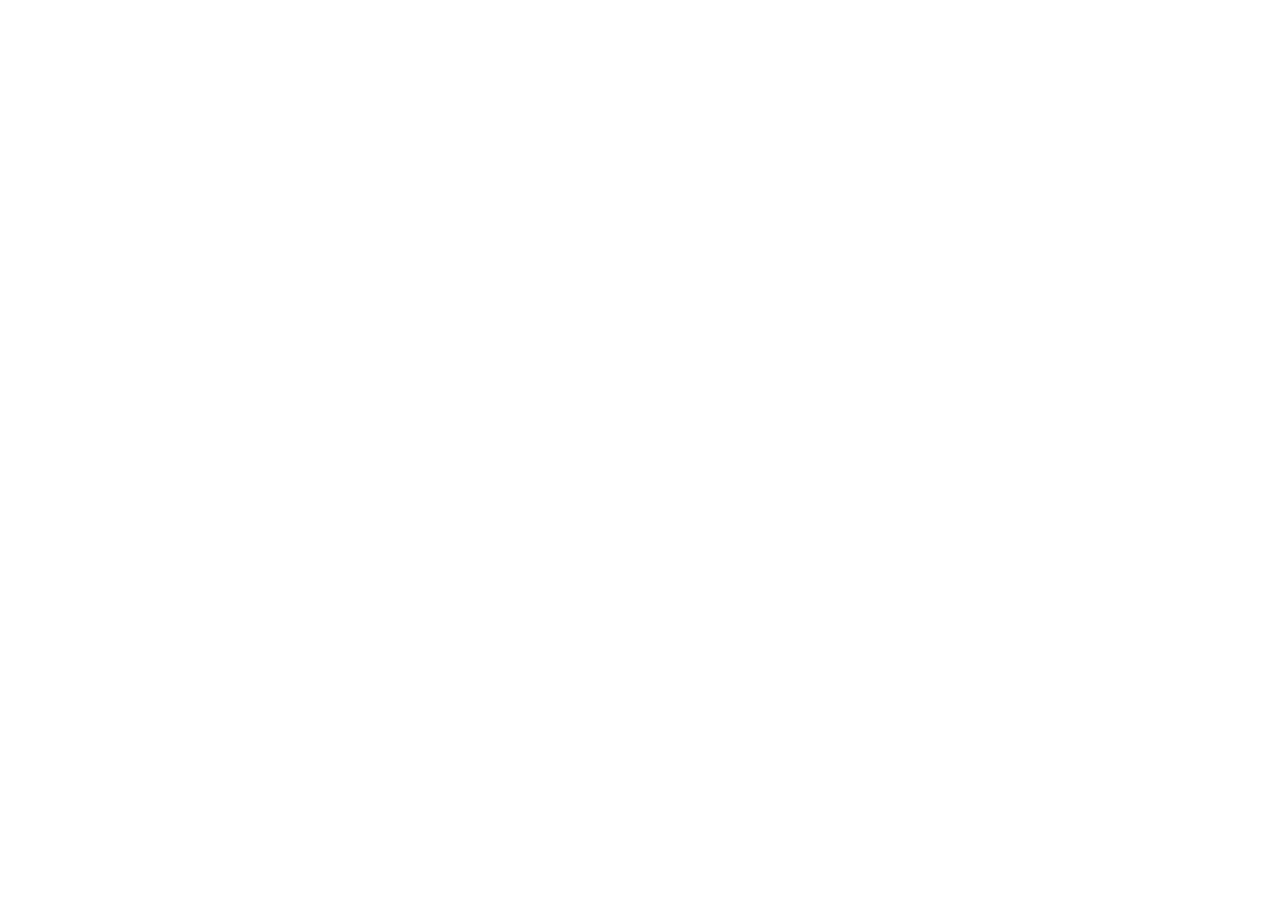
==== index.html @ e0c7183b "Add files via upload" ====
<!DOCTYPE html>
<html lang="en">
    <head>
        <meta charset="UTF-8">
        <meta name="viewport" content="width=device-width, initial-scale=1.0">
        <title>Document</title>
    </head>
    <body>

        <script src="object.js"></script>
        <script>

        
// const car={
//     name: "kia",
//     color:"black",
//     lenth:"4356mm",
//     fuelTankCapacity:"50ltr",
//     engineOilCapcity:"4.8ltr",
//     door:"4",
//     tyer:"4",
//     weight:"1222kg",

//     togglelid: function (status) {
//         this.lid = status;

//     }
     
// }

// console.log("before togglelid function  lid is;",close.lid)
// console.log(car.togglelid("open"))

const car={
    type:"fiat",model:"500",
    color:"white",

    modelUpdare:{
        i_model: 600,
        i_color: black,
        i_type: kiy,
        
    },
    upDateModel: function(upDateModel) {
        this.car = upDateModel;
        
    },
    
    speed:function (){
        120 
        
    }
    

}

 console.log(car)
 console.log(sapeed)
</script>
    </body>
</html>
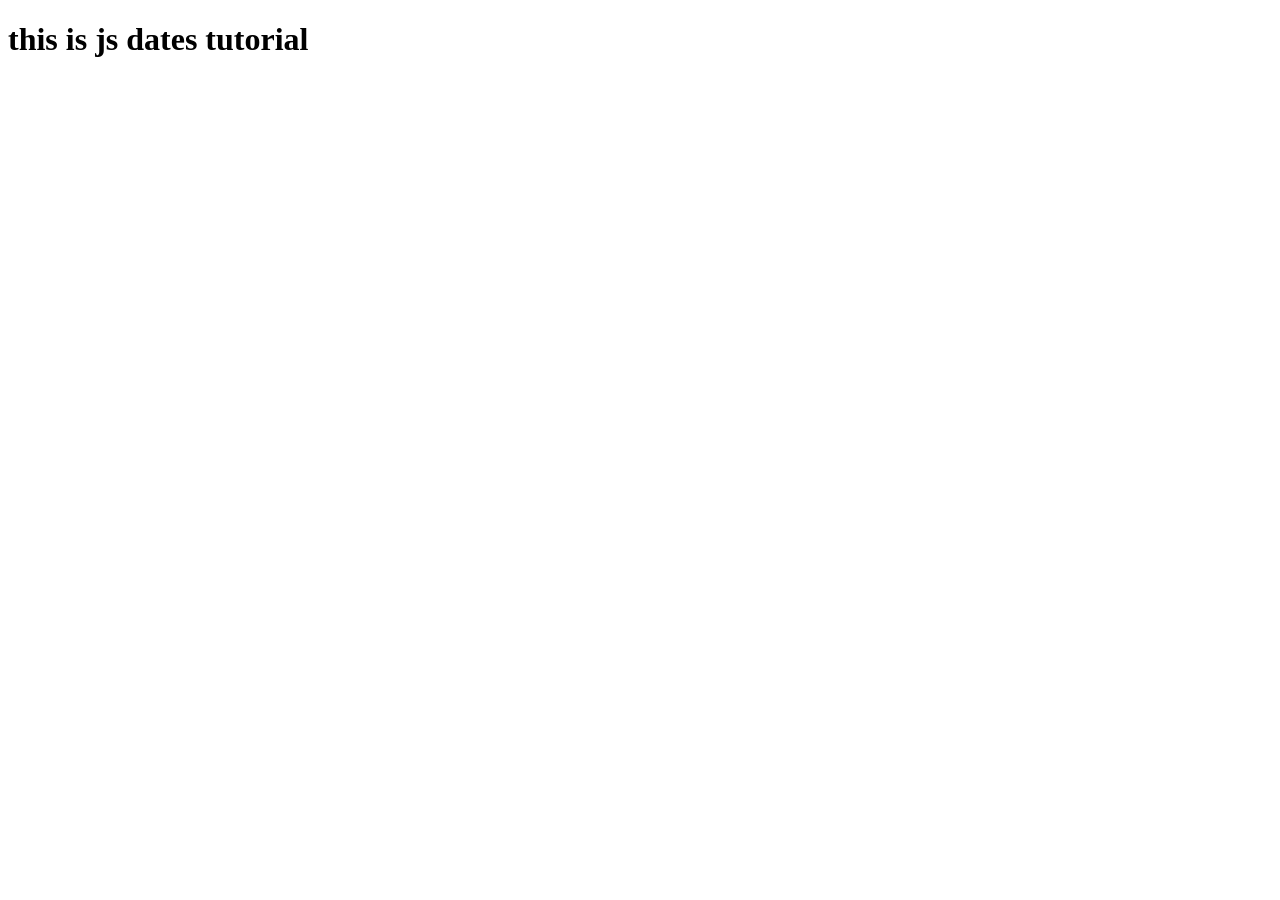
==== commit 2a7a8db0: "Add files via upload" ====
--- a/index.html
+++ b/index.html
@@ -3,59 +3,12 @@
     <head>
         <meta charset="UTF-8">
         <meta name="viewport" content="width=device-width, initial-scale=1.0">
-        <title>Document</title>
+        <title>js date </title>
+        <script src="date.js" defer></script>
     </head>
     <body>
+        <h1>this is js dates tutorial
+        </h1>
 
-        <script src="object.js"></script>
-        <script>
-
-        
-// const car={
-//     name: "kia",
-//     color:"black",
-//     lenth:"4356mm",
-//     fuelTankCapacity:"50ltr",
-//     engineOilCapcity:"4.8ltr",
-//     door:"4",
-//     tyer:"4",
-//     weight:"1222kg",
-
-//     togglelid: function (status) {
-//         this.lid = status;
-
-//     }
-     
-// }
-
-// console.log("before togglelid function  lid is;",close.lid)
-// console.log(car.togglelid("open"))
-
-const car={
-    type:"fiat",model:"500",
-    color:"white",
-
-    modelUpdare:{
-        i_model: 600,
-        i_color: black,
-        i_type: kiy,
-        
-    },
-    upDateModel: function(upDateModel) {
-        this.car = upDateModel;
-        
-    },
-    
-    speed:function (){
-        120 
-        
-    }
-    
-
-}
-
- console.log(car)
- console.log(sapeed)
-</script>
     </body>
 </html>
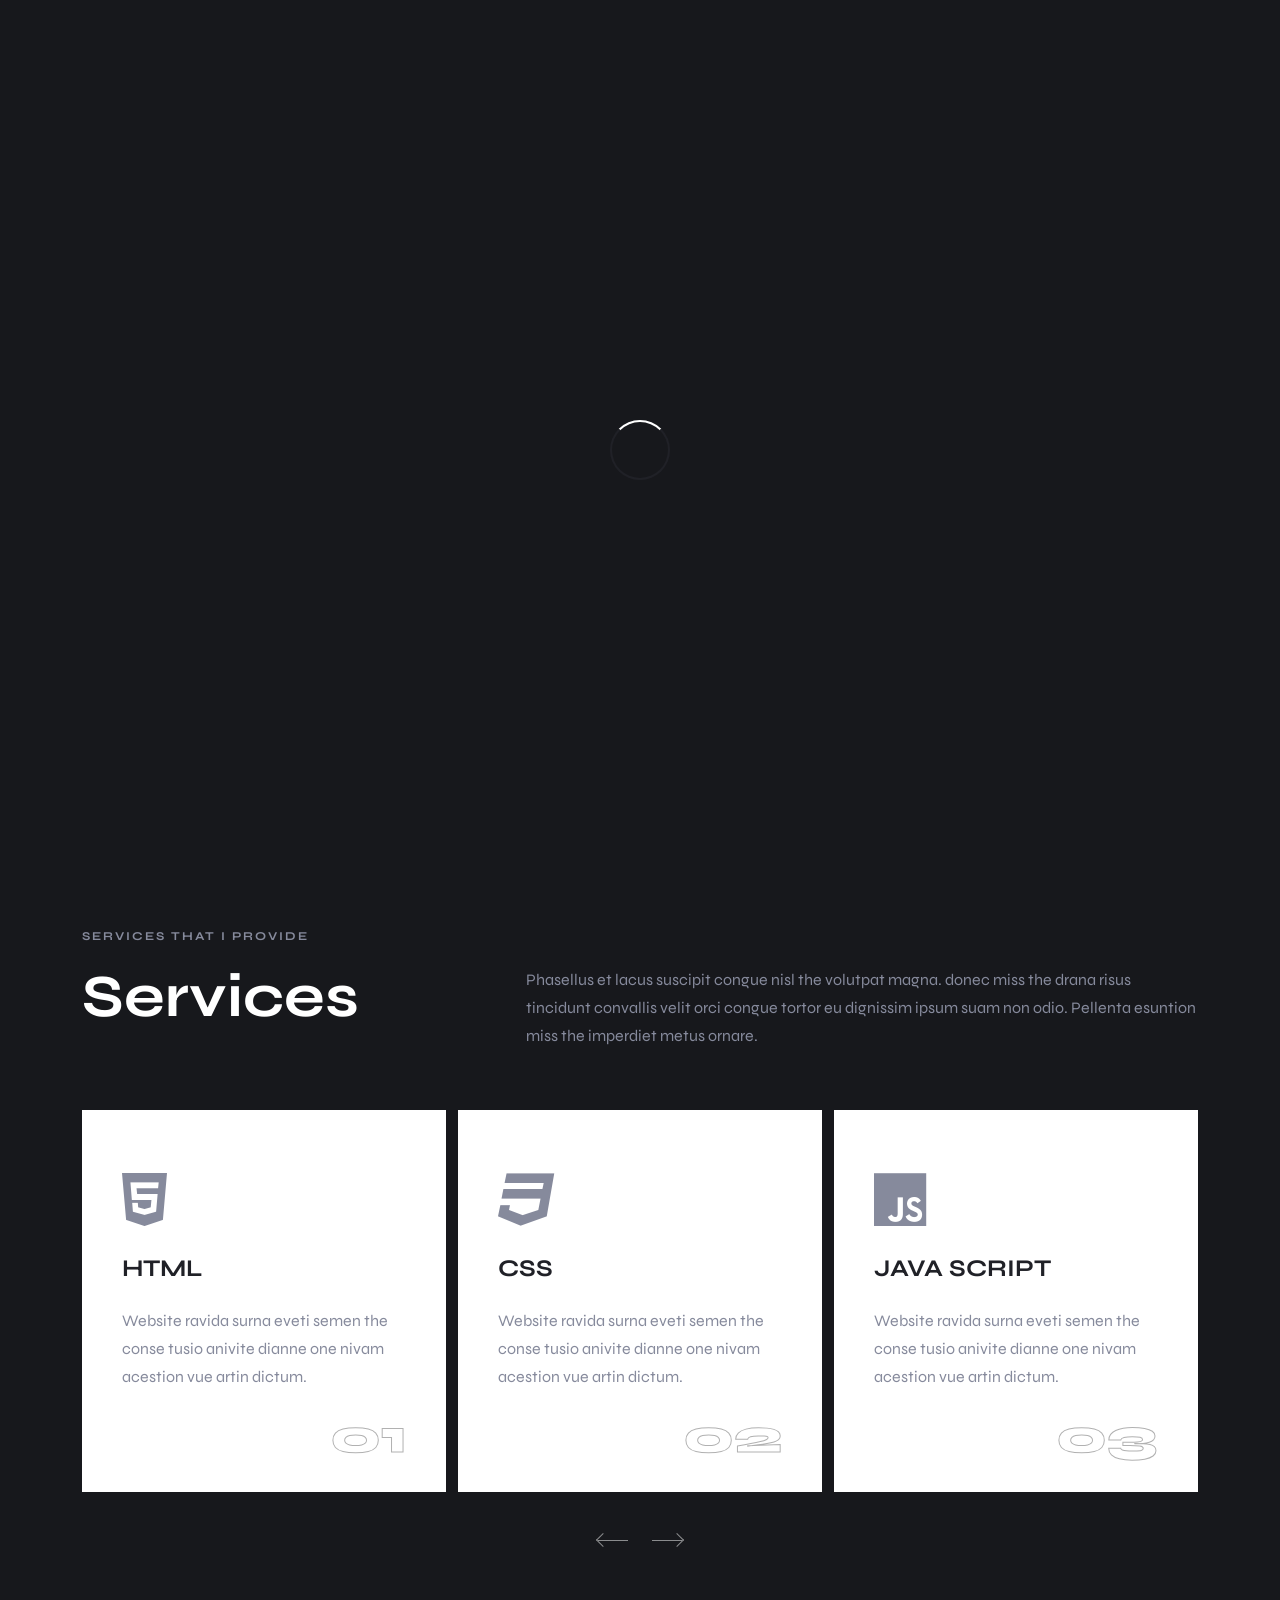
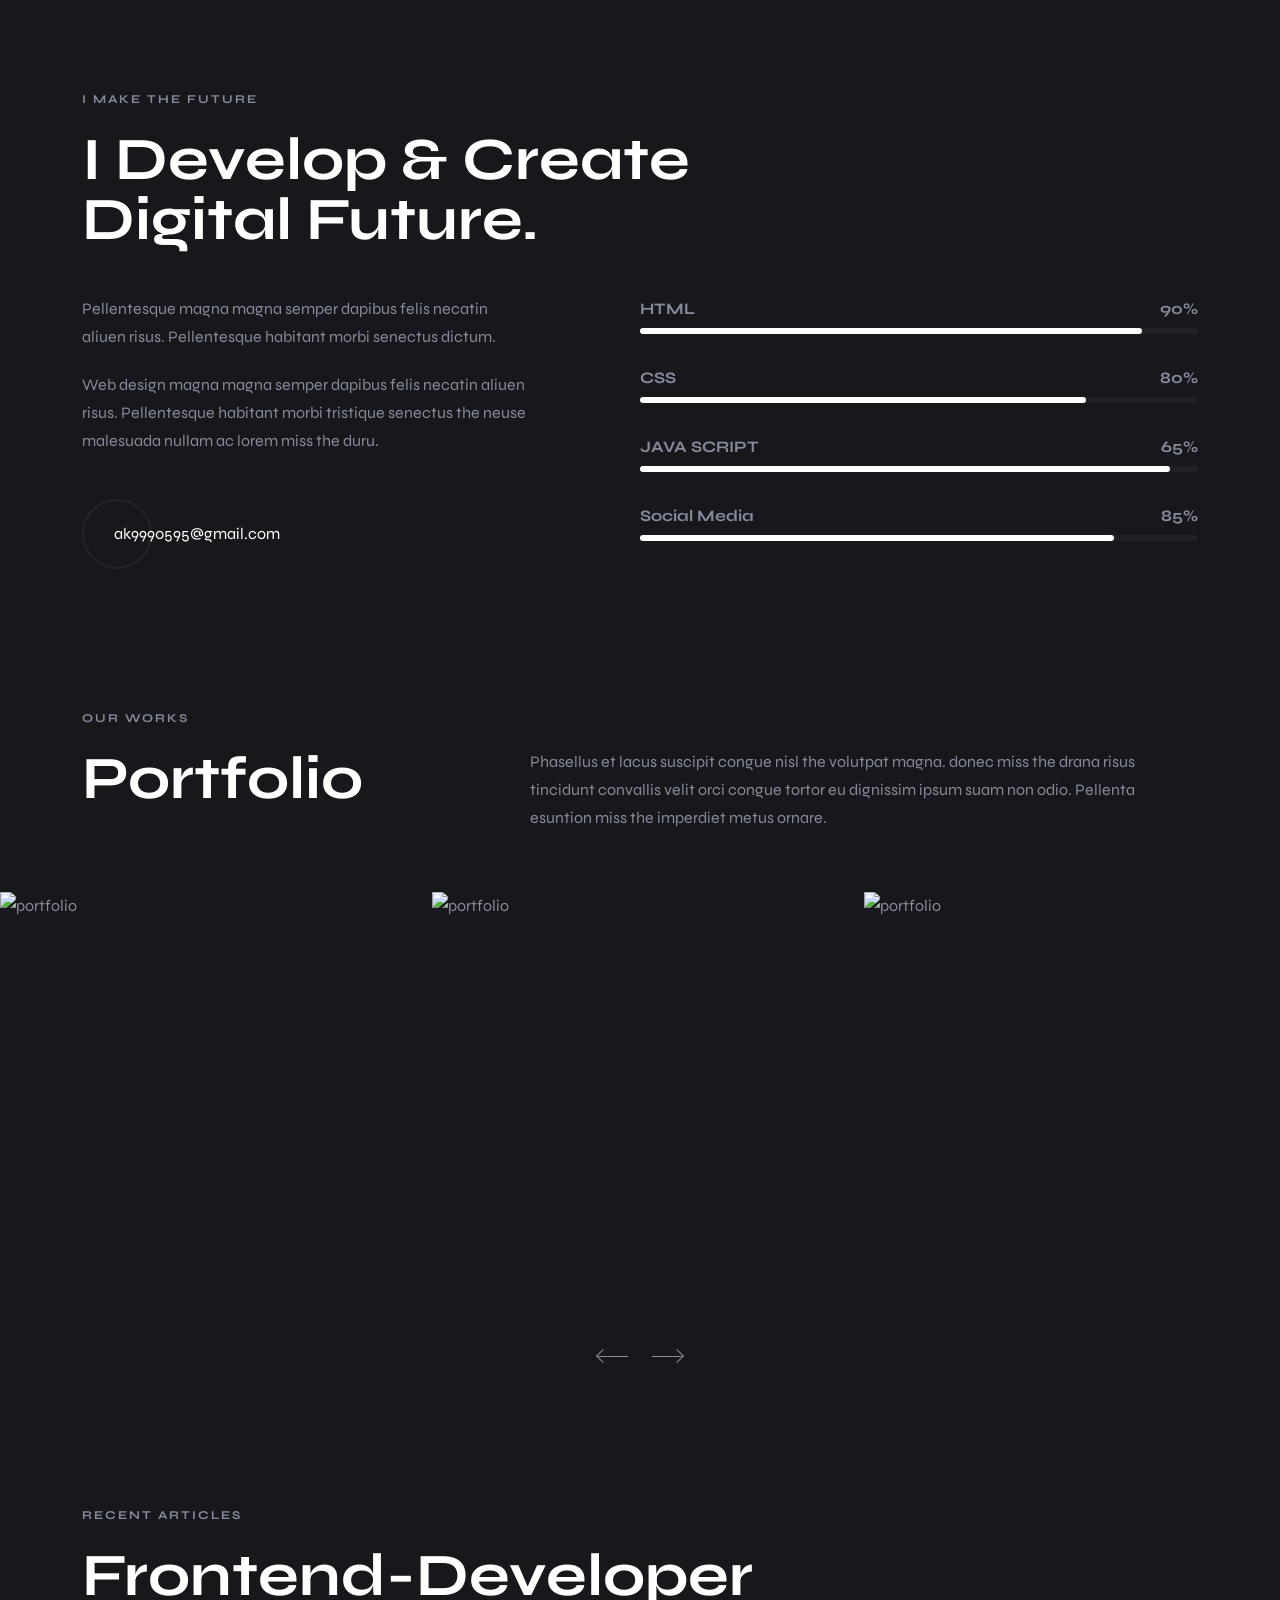
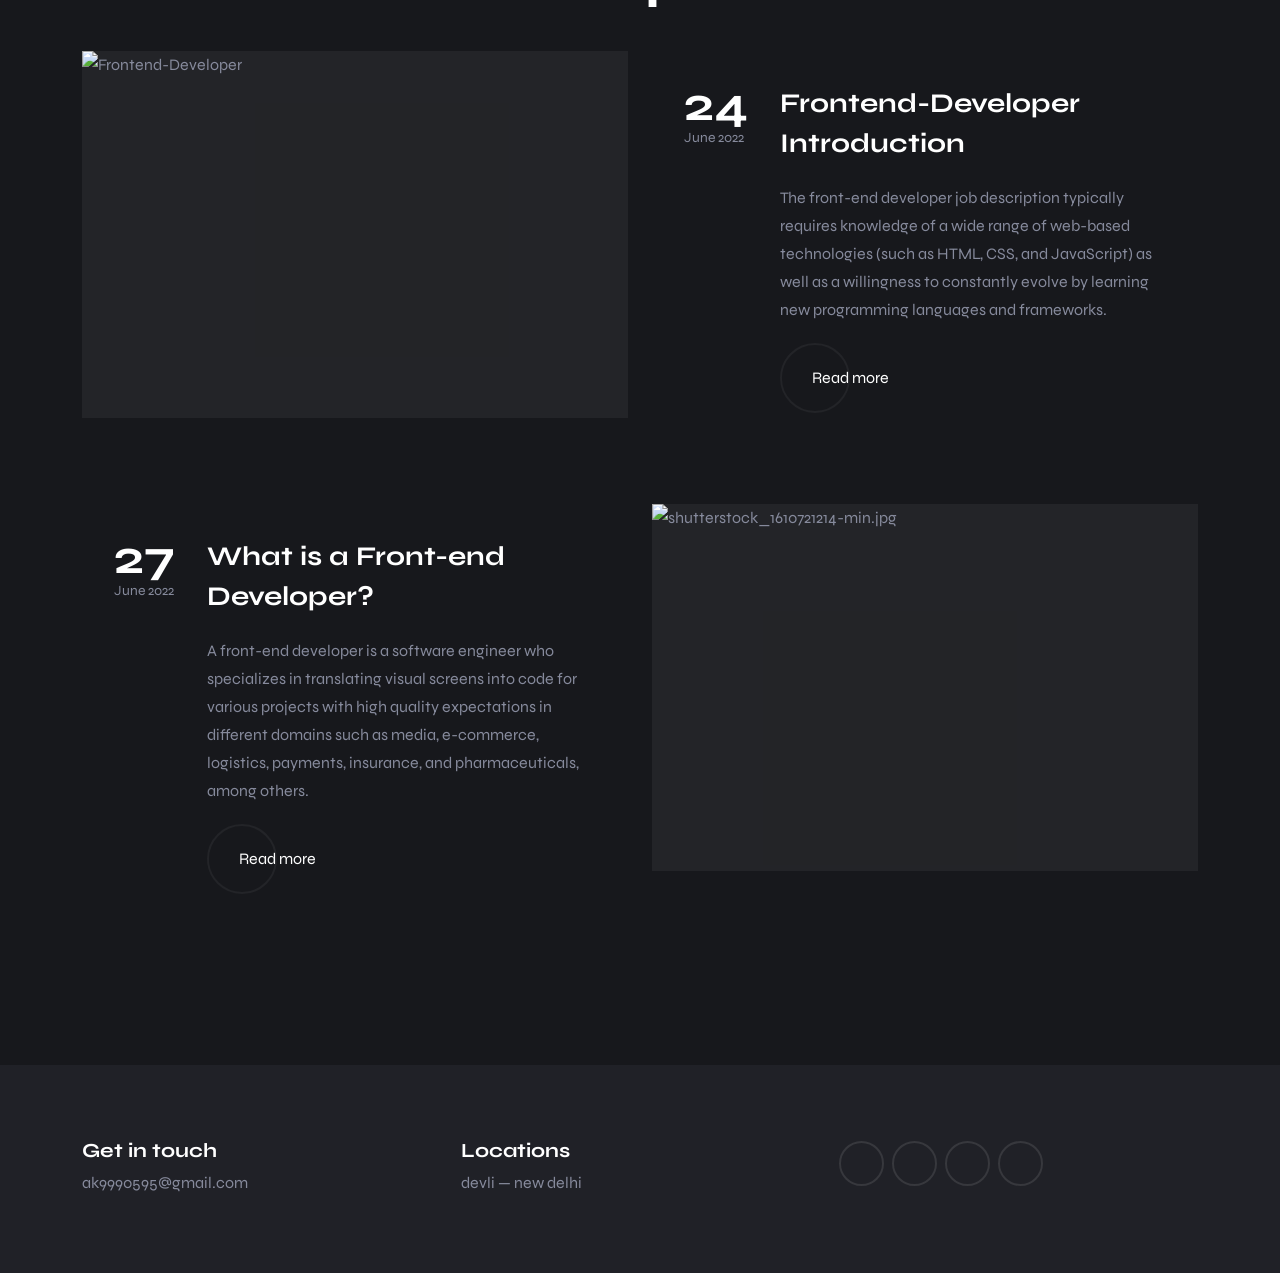
==== commit ac7c78cb: "Add files via upload" ====
--- a/index.html
+++ b/index.html
@@ -1,14 +1,723 @@
 <!DOCTYPE html>
 <html lang="en">
-    <head>
-        <meta charset="UTF-8">
-        <meta name="viewport" content="width=device-width, initial-scale=1.0">
-        <title>js date </title>
-        <script src="date.js" defer></script>
-    </head>
-    <body>
-        <h1>this is js dates tutorial
-        </h1>
-
-    </body>
+
+  <head>
+    <meta charset="UTF-8">
+    <meta http-equiv="X-UA-Compatible" content="IE=edge">
+    <meta name="viewport" content="width=device-width, initial-scale=1.0">
+
+    <!-- 
+    - primary meta tags
+  -->
+    <title>Amit kumar Frontend-developer</title>
+    <meta name="title" content="Kane Williams - Web & App Developer">
+    <meta name="description"
+      content="This is a personal portfolio html template made by codewithsadee">
+    <link rel="stylesheet" href="style.css">
+
+    <!-- 
+    - favicon
+  -->
+    <link rel="shortcut icon" href="/favicon.svg" type="image/svg+xml">
+
+    <!-- 
+    - google font link
+  -->
+    <link rel="preconnect" href="https://fonts.googleapis.com">
+    <link rel="preconnect" href="https://fonts.gstatic.com" crossorigin>
+    <link
+      href="https://fonts.googleapis.com/css2?family=Syne:wght@400;600;700;800&display=swap"
+      rel="stylesheet">
+    <link rel="stylesheet"
+      href="https://cdnjs.cloudflare.com/ajax/libs/font-awesome/6.5.1/css/all.min.css">
+
+    <!-- 
+    - custom css link
+  -->
+    <!-- <link rel="stylesheet" href="./assets/css/style.css"> -->
+
+    <!-- 
+    - preload images
+  -->
+    <link rel="preload" as="image" href="./assets/images/hero-banner.jpg">
+
+  </head>
+
+  <body>
+
+    <!-- 
+    - #PRELOADER
+  -->
+
+    <div class="preloader" data-preloader>
+      <div class="circle"></div>
+    </div>
+
+    <!-- 
+    - #HEADER
+  -->
+
+    <header class="header" data-header>
+      <div class="container">
+
+        <a href="#" class="logo">
+          <img src="img/th (2).jpeg" width="170" height="40" alt="Pfolio home">
+        </a>
+
+        <button class="nav-toggle-btn" data-nav-toggler data-nav-toggle-btn
+          aria-label="Toggle menu">
+          <span class="line line-1"></span>
+          <span class="line line-2"></span>
+        </button>
+
+        <nav class="navbar" data-navbar>
+          <ul class="navbar-list">
+
+            <li>
+              <a href="#" class="navbar-link">Home</a>
+            </li>
+
+            <li>
+              <a href="#" class="navbar-link">Resume</a>
+            </li>
+
+            <li>
+              <a href="#" class="navbar-link">Services</a>
+            </li>
+
+            <li>
+              <a href="#" class="navbar-link">Portfolio</a>
+            </li>
+
+            <li>
+              <a href="#" class="navbar-link">Blog</a>
+            </li>
+
+            <li>
+              <a href="#" class="navbar-link">Contact</a>
+            </li>
+
+          </ul>
+        </nav>
+
+        <div class="overlay" data-nav-toggler data-overlay></div>
+
+      </div>
+    </header>
+
+    <main>
+      <article>
+
+        <!-- 
+        - #HERO
+      -->
+
+        <section class="section hero" aria-label="home">
+          <div class="container">
+
+            <div class="hero-content">
+
+              <h1 class="h1 hero-title">Amit kumar</h1>
+
+              <p class="hero-subtitle">
+                FRONTEND DEVELOPER
+              </p>
+
+              <div class="hero-banner">
+                <img src="img/IMG_20180806_171521_HDR_edited.jpg" width="700" height="600" alt="Amit"
+                  class="w-100">
+              </div>
+
+              <p class="section-text">
+                Hi, I’m Amit lumar and I am A front-end developer builds the
+                front-end portion of websites and web applications—the part
+                users see and interact with. A front-end developer creates
+                websites and applications using web languages such as HTML, CSS,
+                and JavaScript that allow users to access and interact with the
+                site or app.
+              </p>
+
+              <a href="#" class="btn has-before">
+                <span class="span">Download CV</span>
+
+                <ion-icon name="download-outline" aria-hidden="true"></ion-icon>
+              </a>
+
+            </div>
+
+          </div>
+        </section>
+
+        <!-- 
+        - #SERVICE
+      -->
+
+        <section class="service" aria-labelledby="service-label">
+          <div class="container">
+
+            <div class="title-wrapper">
+
+              <div>
+                <p class="section-subtitle">
+                  Services That I Provide
+                </p>
+
+                <h2 class="h2 section-title" id="service-label">Services</h2>
+              </div>
+
+              <p class="section-text">
+                Phasellus et lacus suscipit congue nisl the volutpat magna.
+                donec miss the drana risus tincidunt convallis
+                velit orci congue tortor eu dignissim ipsum suam non odio.
+                Pellenta esuntion miss the imperdiet metus
+                ornare.
+              </p>
+
+            </div>
+
+            <div class="slider" data-slider>
+
+              <ul class="slider-container service-list" data-slider-container>
+
+                <li class="slider-item" data-slider-item>
+                  <div class="service-card">
+
+                    <div class="card-icon">
+                      <i class="fa-brands fa-html5"></i>
+
+                    </div>
+
+                    <h3 class="h3 card-title">HTML</h3>
+
+                    <p class="card-text">
+                      Website ravida surna eveti semen the conse tusio anivite
+                      dianne one nivam acestion vue artin dictum.
+                    </p>
+
+                    <span class="text-lg card-number">01</span>
+
+                    <a href="#" class="layer-link"
+                      aria-label="More about my website design service"></a>
+
+                  </div>
+                </li>
+
+                <li class="slider-item" data-slider-item>
+                  <div class="service-card">
+
+                    <div class="card-icon">
+                      <i class="fa-brands fa-css3"></i>
+
+                    </div>
+
+                    <h3 class="h3 card-title">CSS</h3>
+
+                    <p class="card-text">
+                      Website ravida surna eveti semen the conse tusio anivite
+                      dianne one nivam acestion vue artin dictum.
+                    </p>
+
+                    <span class="text-lg card-number">02</span>
+
+                    <a href="#" class="layer-link"
+                      aria-label="More about my SEO Marketing service"></a>
+
+                  </div>
+                </li>
+
+                <li class="slider-item" data-slider-item>
+                  <div class="service-card">
+
+                    <div class="card-icon">
+                      <i class="fa-brands fa-js"></i>
+                    </div>
+
+                    <h3 class="h3 card-title">JAVA SCRIPT</h3>
+
+                    <p class="card-text">
+                      Website ravida surna eveti semen the conse tusio anivite
+                      dianne one nivam acestion vue artin dictum.
+                    </p>
+
+                    <span class="text-lg card-number">03</span>
+
+                    <a href="#" class="layer-link"
+                      aria-label="More about my eCommerce service"></a>
+
+                  </div>
+                </li>
+
+                <li class="slider-item" data-slider-item>
+                  <div class="service-card">
+
+                    <div class="card-icon">
+                      <ion-icon name="color-filter-outline"></ion-icon>
+                    </div>
+
+                    <h3 class="h3 card-title">PHOTOSHOP</h3>
+
+                    <p class="card-text">
+                      Website ravida surna eveti semen the conse tusio anivite
+                      dianne one nivam acestion vue artin dictum.
+                    </p>
+
+                    <span class="text-lg card-number">04</span>
+
+                    <a href="#" class="layer-link"
+                      aria-label="More about my Graphic Design service"></a>
+
+                  </div>
+                </li>
+
+                <!-- <li class="slider-item" data-slider-item>
+                <div class="service-card">
+
+                  <div class="card-icon">
+                    <ion-icon name="megaphone-outline"></ion-icon>
+                  </div>
+
+                  <h3 class="h3 card-title">Digital Marketing</h3>
+
+                  <p class="card-text">
+                    Website ravida surna eveti semen the conse tusio anivite dianne one nivam acestion vue artin dictum.
+                  </p>
+
+                  <span class="text-lg card-number">05</span>
+
+                  <a href="#" class="layer-link" aria-label="More about my Digital Marketing service"></a>
+
+                </div>
+              </li> -->
+
+                <li class="slider-item" data-slider-item>
+                  <div class="service-card">
+
+                    <div class="card-icon">
+                      <ion-icon name="chatbubbles-outline"></ion-icon>
+                    </div>
+
+                    <h3 class="h3 card-title">Social Media</h3>
+
+                    <p class="card-text">
+                      Website ravida surna eveti semen the conse tusio anivite
+                      dianne one nivam acestion vue artin dictum.
+                    </p>
+
+                    <span class="text-lg card-number">06</span>
+
+                    <a href="#" class="layer-link"
+                      aria-label="More about my Social Media service"></a>
+
+                  </div>
+                </li>
+
+              </ul>
+
+              <div class="slider-controls">
+                <button class="slider-control prev" data-slider-prev
+                  aria-label="Slide to previous item">
+                  <div class="line"></div>
+                  <div class="arrow"></div>
+                </button>
+
+                <button class="slider-control next" data-slider-next
+                  aria-label="Slide to next item">
+                  <div class="line"></div>
+                  <div class="arrow"></div>
+                </button>
+              </div>
+
+            </div>
+
+          </div>
+        </section>
+
+        <!-- 
+        - #SKILLS
+      -->
+
+        <section class="section skills" aria-label="our skills">
+          <div class="container">
+
+            <p class="section-subtitle">I Make The Future</p>
+
+            <h2 class="h2 section-title">I Develop & Create Digital Future.</h2>
+
+            <div class="skills-wrapper">
+
+              <div>
+                <p class="section-text">
+                  Pellentesque magna magna semper dapibus felis necatin aliuen
+                  risus. Pellentesque habitant morbi senectus
+                  dictum.
+                </p>
+
+                <p class="section-text">
+                  Web design magna magna semper dapibus felis necatin aliuen
+                  risus. Pellentesque habitant morbi tristique
+                  senectus the neuse malesuada nullam ac lorem miss the duru.
+                </p>
+
+                <a href="#" class="btn has-before">ak9990595@gmail.com</a>
+              </div>
+
+              <div>
+
+                <ul class="skills-list">
+
+                  <li>
+                    <div class="progress-wrapper">
+                      <p class="progress-label">HTML</p>
+
+                      <data class="progress-value" value="90">90%</data>
+                    </div>
+
+                    <div class="progress-bg">
+                      <div class="progress" style="width: 90%;"></div>
+                    </div>
+                  </li>
+
+                  <li>
+                    <div class="progress-wrapper">
+                      <p class="progress-label">CSS</p>
+
+                      <data class="progress-value" value="80">80%</data>
+                    </div>
+
+                    <div class="progress-bg">
+                      <div class="progress" style="width: 80%;"></div>
+                    </div>
+                  </li>
+
+                  <li>
+                    <div class="progress-wrapper">
+                      <p class="progress-label">JAVA SCRIPT</p>
+
+                      <data class="progress-value" value="95">65%</data>
+                    </div>
+
+                    <div class="progress-bg">
+                      <div class="progress" style="width: 95%;"></div>
+                    </div>
+                  </li>
+
+                  <li>
+                    <div class="progress-wrapper">
+                      <p class="progress-label">Social Media</p>
+
+                      <data class="progress-value" value="85">85%</data>
+                    </div>
+
+                    <div class="progress-bg">
+                      <div class="progress" style="width: 85%;"></div>
+                    </div>
+                  </li>
+
+                </ul>
+
+              </div>
+
+            </div>
+
+          </div>
+        </section>
+
+        <!-- 
+        - #PORTFOLIO
+      -->
+
+        <section class="portfolio" aria-labelledby="portfolio-label">
+
+          <div class="title-wrapper container">
+
+            <div>
+              <p class="section-subtitle" id="portfolio-label">Our Works</p>
+
+              <h2 class="h2 section-title">Portfolio</h2>
+            </div>
+
+            <p class="section-text">
+              Phasellus et lacus suscipit congue nisl the volutpat magna. donec
+              miss the drana risus tincidunt convallis
+              velit orci congue tortor eu dignissim ipsum suam non odio.
+              Pellenta esuntion miss the imperdiet metus
+              ornare.
+            </p>
+
+          </div>
+
+          <div class="slider" data-slider>
+
+            <ul class="slider-container" data-slider-container>
+
+              <li class="slider-item">
+                <div class="portfolio-card img-holder"
+                  style="--width: 600; --height: 600;">
+
+                  <img src="img/animated-educational-video-maker.jpg"
+                    width="600" height="600" loading="lazy" alt="portfolio"
+                    class="img-cover">
+
+                  <div class="card-content">
+                    <h3 class="h3 card-title">Css project</h3>
+                    <a href>project 1</a>
+
+                    <p class="card-text">Website Design</p>
+                  </div>
+
+                  <a href="project 1/index .html" class="layer-link"></a>
+
+                </div>
+              </li>
+
+              <li class="slider-item">
+                <div class="portfolio-card img-holder"
+                  style="--width: 600; --height: 600;">
+
+                  <img src="img/Join Our Team 1.jpg" width="600" height="600"
+                    loading="lazy" alt="portfolio"
+                    class="img-cover">
+
+                  <div class="card-content">
+                    <h3 class="h3 card-title">Bootstrap project</h3>
+
+                    <p class="card-text">Website / Development</p>
+                  </div>
+
+                  <a href="project 1/five guys.html" class="layer-link"></a>
+
+                </div>
+              </li>
+
+              <li class="slider-item">
+                <div class="portfolio-card img-holder"
+                  style="--width: 600; --height: 600;">
+
+                  <img src="img/nbc-nightly-news_logo.jpg" width="600"
+                    height="600" loading="lazy" alt="portfolio"
+                    class="img-cover">
+
+                  <div class="card-content">
+                    <h3 class="h3 card-title">js project</h3>
+
+                    <p class="card-text">JS Design</p>
+                  </div>
+
+                  <a href="project2/news.html" class="layer-link"></a>
+
+                </div>
+              </li>
+
+              <li class="slider-item">
+                <div class="portfolio-card img-holder"
+                  style="--width: 600; --height: 600;">
+
+                  <img src="img/a.jpg" width="600" height="600" loading="lazy"
+                    alt="portfolio"
+                    class="img-cover">
+
+                  <div class="card-content">
+                    <h3 class="h3 card-title">Peaky Blinders</h3>
+
+                    <p class="card-text">Website / UX Design</p>
+                  </div>
+
+                  <a href="#" class="layer-link"></a>
+
+                </div>
+              </li>
+
+            </ul>
+
+            <div class="slider-controls">
+              <button class="slider-control prev" data-slider-prev
+                aria-label="Slide to previous item">
+                <div class="line"></div>
+                <div class="arrow"></div>
+              </button>
+
+              <button class="slider-control next" data-slider-next
+                aria-label="Slide to next item">
+                <div class="line"></div>
+                <div class="arrow"></div>
+              </button>
+            </div>
+
+          </div>
+
+        </section>
+
+        <!-- 
+        - #BLOG
+      -->
+
+        <section class="section blog" aria-labelledby="blog-label">
+          <div class="container">
+
+            <p class="section-subtitle" id="blog-label">Recent Articles</p>
+
+            <h2 class="h2 section-title">Frontend-Developer</h2>
+
+            <ul class="blog-list">
+
+              <li>
+                <div class="blog-card">
+
+                  <figure class="card-banner img-holder"
+                    style="--width: 700; --height: 470;">
+                    <img src="img/Front end developer.jpj.png" width="700"
+                      height="470" loading="lazy"
+                      alt="Frontend-Developer" class="img-cover">
+                  </figure>
+
+                  <div class="card-content">
+
+                    <time class="time" datetime="2022-06-24">
+                      <span class="span text-lg">24</span>
+                      June 2022
+                    </time>
+
+                    <div>
+                      <h3 class="h3 card-title">Frontend-Developer Introduction
+                        </h3>
+
+                      <p class="card-text">
+                        The front-end developer job description typically requires knowledge of a wide range of web-based technologies (such as HTML, CSS, and JavaScript) as well as a willingness to constantly evolve by learning new programming languages and frameworks.
+                      </p>
+
+                      <a href="#" class="btn has-before">
+                        <span class="span">Read more</span>
+
+                        <ion-icon name="arrow-forward"></ion-icon>
+                      </a>
+                    </div>
+
+                  </div>
+
+                </div>
+              </li>
+
+              <li>
+                <div class="blog-card">
+
+                  <figure class="card-banner img-holder"
+                    style="--width: 700; --height: 470;">
+                    <img src="img/shutterstock_1610721214-min.jpg" width="700"
+                      height="470" loading="lazy"
+                      alt="shutterstock_1610721214-min.jpg"
+                      class="img-cover">
+                  </figure>
+
+                  <div class="card-content">
+
+                    <time class="time" datetime="2022-06-27">
+                      <span class="span text-lg">27</span>
+                      June 2022
+                    </time>
+
+                    <div>
+                      <h3 class="h3 card-title">What is a Front-end Developer?</h3>
+
+                      <p class="card-text">
+                        A front-end developer is a software engineer who specializes in translating visual screens into code for various projects with high quality expectations in different domains such as media, e-commerce, logistics, payments, insurance, and pharmaceuticals, among others.
+                      </p>
+
+                      <a href="#" class="btn has-before">
+                        <span class="span">Read more</span>
+
+                        <ion-icon name="arrow-forward"></ion-icon>
+                      </a>
+                    </div>
+
+                  </div>
+
+                </div>
+              </li>
+
+            </ul>
+
+          </div>
+        </section>
+
+      </article>
+    </main>
+
+    <!-- 
+    - #FOOTER
+  -->
+
+    <footer class="footer">
+      <div class="container">
+
+        <ul class="footer-list">
+
+          <li>
+            <p class="h4 footer-list-title">Get in touch</p>
+          </li>
+
+          <li>
+            <a href="mailto:ak9990595@gmail.com"
+              class="footer-link">ak9990595@gmail.com</a>
+          </li>
+
+        </ul>
+
+        <ul class="footer-list">
+
+          <li>
+            <p class="h4 footer-list-title">Locations</p>
+          </li>
+
+          <li>
+            <a href="#" class="footer-link">devli — new delhi</a>
+          </li>
+
+        </ul>
+
+        <ul class="social-list">
+
+          <li>
+            <a href="#" class="social-link">
+              <ion-icon name="logo-facebook"></ion-icon>
+            </a>
+          </li>
+
+          <li>
+            <a href="#" class="social-link">
+              <ion-icon name="logo-instagram"></ion-icon>
+            </a>
+          </li>
+
+          <li>
+            <a href="#" class="social-link">
+              <ion-icon name="logo-github"></ion-icon>
+            </a>
+          </li>
+
+          <li>
+            <a href="#" class="social-link">
+              <ion-icon name="logo-linkedin"></ion-icon>
+            </a>
+          </li>
+
+        </ul>
+
+      </div>
+    </footer>
+
+    <!-- 
+    - custom js link
+  -->
+    <script src="/js/script.js"></script>
+
+    <!-- 
+    - ionicon link
+  -->
+    <script type="module"
+      src="https://unpkg.com/ionicons@5.5.2/dist/ionicons/ionicons.esm.js"></script>
+    <script nomodule
+      src="https://unpkg.com/ionicons@5.5.2/dist/ionicons/ionicons.js"></script>
+
+  </body>
+
 </html>
--- a/style.css
+++ b/style.css
@@ -0,0 +1,1144 @@
+/*-----------------------------------*\
+  #main.css
+\*-----------------------------------*/
+
+/**
+ * copyright 2022 codewithsadee
+ */
+
+
+
+
+
+/*-----------------------------------*\
+  #CUSTOM PROPERTY
+\*-----------------------------------*/
+
+:root {
+
+  /**
+   * colors
+   */
+
+  --raisin-black: hsla(231, 10%, 14%, 1);
+  --roman-silver: hsla(229, 10%, 57%, 1);
+  --eerie-black: hsla(228, 9%, 10%, 1);
+  --black: hsla(0, 0%, 0%, 1);
+  --white: hsla(0, 0%, 100%, 1);
+  --white_a10: hsla(0, 0%, 100%, 0.1);
+  --white_a5: hsla(0, 0%, 100%, 0.05);
+
+  /**
+   * typography
+   */
+
+  --ff-syne: 'Syne', sans-serif;
+
+  --fs-1: 4.8rem;
+  --fs-2: 4.5rem;
+  --fs-3: 4rem;
+  --fs-4: 2.4rem;
+  --fs-5: 2rem;
+  --fs-6: 1.8rem;
+  --fs-7: 1.4rem;
+  --fs-8: 1.2rem;
+
+  --fw-800: 800;
+  --fw-700: 700;
+
+  /**
+   * spacing
+   */
+
+  --section-padding: 100px;
+
+  /**
+   * border radius
+   */
+
+  --radius-pill: 100px;
+  --radius-circle: 50%;
+  --blob-radius: 52% 48% 59% 41% / 53% 40% 60% 47%;
+
+  /**
+   * transition
+   */
+
+  --transition-1: 0.25s ease;
+  --transition-2: 0.5s ease;
+  --cubic-in: cubic-bezier(0.51, 0.03, 0.64, 0.28);
+  --cubic-out: cubic-bezier(0.05, 0.83, 0.52, 0.97);
+  --cubic-bounce: 0.6s cubic-bezier(0.68, -0.55, 0.265, 1.55);
+  --cubic-ease-out: 700ms cubic-bezier(0.17, 0.67, 0, 1.01);
+
+}
+
+
+
+
+
+/*-----------------------------------*\
+  #RESET
+\*-----------------------------------*/
+
+*,
+*::before,
+*::after {
+  margin: 0;
+  padding: 0;
+  box-sizing: border-box;
+}
+
+li {
+  list-style: none;
+}
+
+a,
+img,
+span,
+data,
+button,
+ion-icon {
+  display: block;
+}
+
+a {
+  color: inherit;
+  text-decoration: none;
+}
+
+img {
+  height: auto;
+}
+
+button {
+  background: none;
+  border: none;
+  font: inherit;
+  cursor: pointer;
+}
+
+ion-icon {
+  pointer-events: none;
+}
+
+html {
+  font-family: var(--ff-syne);
+  font-size: 10px;
+  scroll-behavior: smooth;
+}
+
+body {
+  background-color: var(--eerie-black);
+  color: var(--roman-silver);
+  font-size: 1.6rem;
+  line-height: 1.75;
+  overflow: hidden;
+}
+
+body.loaded {
+  overflow: overlay;
+}
+
+body.nav-active {
+  overflow: hidden;
+}
+
+::-webkit-scrollbar {
+  width: 5px;
+}
+
+::-webkit-scrollbar-track {
+  background: transparent;
+}
+
+::-webkit-scrollbar-thumb {
+  background-color: var(--white);
+  border-radius: 20px;
+}
+
+
+
+
+
+/*-----------------------------------*\
+  #REUSED STYLE
+\*-----------------------------------*/
+
+.container {
+  padding-inline: 12px;
+}
+
+.section {
+  padding-block: var(--section-padding);
+}
+
+.h1 {
+  font-size: var(--fs-3);
+  font-weight: var(--fw-800);
+}
+
+.h1,
+.h2,
+.h4 {
+  color: var(--white);
+  line-height: 1;
+}
+
+.h2 {
+  font-size: var(--fs-2);
+}
+
+.h3 {
+  color: var(--white);
+  font-size: var(--fs-4);
+  line-height: 1.5;
+}
+
+.h4 {
+  font-size: var(--fs-5);
+}
+
+.h2,
+.h3,
+.h4 {
+  font-weight: var(--fw-700);
+}
+
+.w-100 {
+  width: 100%;
+}
+
+.has-before {
+  position: relative;
+  z-index: 1;
+}
+
+.has-before::before {
+  position: absolute;
+  content: "";
+  z-index: -1;
+}
+
+.btn {
+  color: var(--white);
+  display: flex;
+  align-items: center;
+  gap: 4px;
+  max-width: max-content;
+  min-width: max-content;
+  padding: 20px 32px;
+}
+
+.btn::before {
+  width: 70px;
+  height: 70px;
+  top: 50%;
+  left: 0;
+  transform: translateY(-50%);
+  border: 2px solid var(--white_a5);
+  border-radius: var(--radius-circle);
+  transition: var(--cubic-bounce);
+}
+
+.btn:is(:hover, :focus-visible)::before {
+  left: calc(100% - 70px);
+}
+
+.section-subtitle {
+  text-transform: uppercase;
+  font-size: var(--fs-8);
+  font-weight: var(--fw-700);
+  margin-block-end: 20px;
+  letter-spacing: 2px;
+}
+
+.section-title {
+  margin-block-end: 45px;
+}
+
+.text-lg {
+  font-family: var(--ff-syne);
+  font-size: var(--fs-1);
+}
+
+.layer-link {
+  position: absolute;
+  top: 0;
+  left: 0;
+  width: 100%;
+  height: 100%;
+  z-index: 1;
+}
+
+.slider {
+  --slider-items: 1;
+  --item-gap: 12px;
+
+  margin-block-start: 60px;
+  overflow: hidden;
+}
+
+.slider-container {
+  position: relative;
+  display: flex;
+  gap: var(--item-gap);
+  transition: transform var(--cubic-ease-out);
+}
+
+.slider-item {
+  --total-gap: calc(var(--item-gap) * (var(--slider-items) - 1));
+  --item-width: calc((100% / var(--slider-items)) - (var(--total-gap) / var(--slider-items)));
+
+  min-width: var(--item-width);
+  width: var(--item-width);
+}
+
+.slider-control {
+  position: relative;
+  max-width: max-content;
+  padding-block: 8px;
+  opacity: 0.5;
+}
+
+.slider-control .line {
+  width: 30px;
+  height: 1px;
+  background-color: var(--white);
+}
+
+.slider-control .arrow {
+  position: absolute;
+  transform: translateY(-60%) rotate(45deg);
+  width: 10px;
+  height: 10px;
+  border-style: solid;
+  border-color: var(--white);
+}
+
+.slider-control.prev .arrow {
+  left: 0;
+  border-width: 0 0 1px 1px;
+}
+
+.slider-control.next .arrow {
+  right: 0;
+  border-width: 1px 1px 0 0;
+}
+
+.slider-controls {
+  display: flex;
+  justify-content: center;
+  align-items: center;
+  gap: 24px;
+  margin-block-start: 40px;
+}
+
+.img-holder {
+  aspect-ratio: var(--width) / var(--height);
+  background-color: var(--white_a5);
+  overflow: hidden;
+}
+
+.img-cover {
+  width: 100%;
+  height: 100%;
+  object-fit: cover;
+}
+.logo img{
+  width: 80px;
+  width: 50px;
+  border-radius: 50%;
+}
+.hero-banner img{
+  height: 70rem;
+}
+
+
+
+
+/*-----------------------------------*\
+  #PRELOADER
+\*-----------------------------------*/
+
+.preloader {
+  position: fixed;
+  top: 0;
+  left: 0;
+  width: 100%;
+  height: 100vh;
+  background-color: var(--eerie-black);
+  z-index: 10;
+  display: grid;
+  place-items: center;
+  transition: var(--transition-2);
+  transition-delay: 0.5s;
+}
+
+.preloader.loaded {
+  opacity: 0;
+  pointer-events: none;
+}
+
+.preloader .circle {
+  width: 60px;
+  height: 60px;
+  border: 2px solid var(--raisin-black);
+  border-top-color: var(--white);
+  border-radius: var(--radius-circle);
+  animation: rotate360 1s linear infinite;
+  transition: var(--transition-2);
+}
+
+@keyframes rotate360 {
+  0% {
+    transform: rotate(0);
+  }
+
+  100% {
+    transform: rotate(1turn);
+  }
+}
+
+.preloader.loaded .circle {
+  opacity: 0;
+}
+
+
+
+
+
+/*-----------------------------------*\
+  #HEADER
+\*-----------------------------------*/
+
+.header {
+  position: fixed;
+  top: 0;
+  left: 0;
+  width: 100%;
+  background-color: var(--eerie-black);
+  padding-block: 24px;
+  z-index: 4;
+  transition: var(--transition-1);
+}
+
+.header.active {
+  background-color: var(--raisin-black);
+  padding-block: 16px;
+}
+
+.header .container {
+  display: flex;
+  justify-content: space-between;
+  align-items: center;
+}
+
+.nav-toggle-btn {
+  width: 50px;
+  height: 50px;
+  background-color: var(--white);
+  border-radius: var(--radius-circle);
+  display: grid;
+  place-content: center;
+  gap: 8px;
+  transition: var(--transition-1);
+}
+
+.nav-toggle-btn:is(:hover, :focus-visible) {
+  gap: 10px;
+}
+
+.nav-toggle-btn.active {
+  gap: 8px;
+}
+
+.nav-toggle-btn .line {
+  width: 25px;
+  height: 2px;
+  background-color: var(--black);
+  transition: var(--transition-1);
+}
+
+.nav-toggle-btn.active .line-1 {
+  transform: rotate(45deg) translate(4px, 4px);
+}
+
+.nav-toggle-btn.active .line-2 {
+  transform: rotate(-45deg) translate(3px, -2px);
+}
+
+.navbar {
+  position: absolute;
+  top: 100%;
+  right: -370px;
+  max-width: 370px;
+  width: 100%;
+  background-color: var(--white);
+  height: 100vh;
+  text-align: center;
+  padding: 56px 40px;
+  visibility: hidden;
+  transition: 0.25s var(--cubic-in);
+  z-index: 1;
+}
+
+.navbar.active {
+  transform: translateX(-370px);
+  visibility: visible;
+  transition-timing-function: var(--cubic-out);
+}
+
+.navbar-link {
+  color: var(--raisin-black);
+  font-size: var(--fs-6);
+  font-weight: var(--fw-700);
+  padding-block: 10px;
+  transition: var(--transition-1);
+}
+
+.navbar-link:is(:hover, :focus-visible) {
+  text-shadow: 1px 0 0 var(--eerie-black);
+}
+
+.overlay {
+  position: absolute;
+  top: 100%;
+  left: 0;
+  width: 100%;
+  height: 100vh;
+  display: none;
+}
+
+.overlay.active {
+  display: block;
+}
+
+
+
+
+
+/*-----------------------------------*\
+  #HERO
+\*-----------------------------------*/
+
+.hero {
+  padding-block-start: 130px;
+}
+
+.hero-title {
+  text-transform: uppercase;
+  word-break: break-all;
+}
+
+.hero-subtitle {
+  font-size: var(--fs-8);
+  text-transform: uppercase;
+  font-weight: var(--fw-700);
+  color: var(--white);
+  letter-spacing: 2px;
+  line-height: 1.5em;
+  margin-block: 10px 30px;
+}
+
+.hero-banner {
+  border-radius: var(--blob-radius);
+  overflow: hidden;
+  animation: blobAnim 30s linear infinite;
+}
+
+@keyframes blobAnim {
+
+  0%,
+  100% {
+    border-radius: var(--blob-radius);
+  }
+
+  10% {
+    border-radius: 33% 67% 50% 50% / 43% 39% 61% 57%;
+  }
+
+  20% {
+    border-radius: 51% 49% 31% 69% / 65% 39% 61% 35%;
+  }
+
+  30% {
+    border-radius: 51% 49% 56% 44% / 45% 39% 61% 55%;
+  }
+
+  40% {
+    border-radius: 66% 34% 33% 67% / 48% 71% 39% 52%;
+  }
+
+  50% {
+    border-radius: 46% 54% 33% 67% / 48% 30% 70% 52%;
+  }
+
+  60% {
+    border-radius: 46% 54% 56% 44% / 48% 30% 70% 52%;
+  }
+
+  70% {
+    border-radius: 46% 54% 56% 44% / 65% 53% 47% 35%;
+  }
+
+  80% {
+    border-radius: 67% 33% 56% 44% / 37% 53% 47% 63%;
+  }
+
+  90% {
+    border-radius: 46% 54% 32% 68% / 37% 53% 47% 63%;
+  }
+
+}
+
+.hero .section-text {
+  margin-block: 30px;
+}
+
+.hero .btn {
+  margin-inline: auto;
+}
+
+
+
+
+
+/*-----------------------------------*\
+  #SERVICE
+\*-----------------------------------*/
+
+.service-card {
+  position: relative;
+  background-color: var(--white);
+  height: 100%;
+  padding: 60px 40px 40px;
+  transition: var(--transition-2);
+}
+
+.service-card .card-icon ion-icon {
+  color: var(--content-color, var(--raisin-black));
+  font-size: 6rem;
+  --ionicon-stroke-width: 15px;
+}
+
+.service-card .card-icon i{
+  font-size: 6rem;
+}
+
+.service-card .card-title {
+  color: var(--content-color, var(--raisin-black));
+  margin-block: 20px;
+}
+
+.service-card .card-text {
+  color: var(--content-color);
+}
+
+.service-card .card-number {
+  margin-inline-start: auto;
+  font-weight: var(--fw-800);
+  line-height: 0.6;
+  max-width: max-content;
+  margin-block-start: 32px;
+  -webkit-text-stroke: 1px var(--content-color, var(--black));
+  -webkit-text-fill-color: transparent;
+  opacity: 0.3;
+}
+
+.service-card:is(:hover, :focus-within) {
+  background-color: var(--raisin-black);
+  --content-color: var(--white);
+}
+
+
+
+
+
+/*-----------------------------------*\
+  #SKILLS
+\*-----------------------------------*/
+
+.skills .section-text {
+  margin-block-end: 20px;
+}
+
+.skills .btn {
+  margin-block: 45px;
+}
+
+.skills-list li:not(:last-child) {
+  margin-block-end: 30px;
+}
+
+.progress-wrapper {
+  display: flex;
+  justify-content: space-between;
+  font-weight: var(--fw-700);
+  margin-block-end: 5px;
+}
+
+.progress-bg {
+  height: 6px;
+  background-color: var(--raisin-black);
+  border-radius: var(--radius-pill);
+}
+
+.progress {
+  height: inherit;
+  background-color: var(--white);
+  border-radius: inherit;
+}
+
+
+
+
+
+/*-----------------------------------*\
+  #PORTFOLIO
+\*-----------------------------------*/
+
+.portfolio .slider {
+  --item-gap: 16px;
+}
+
+.portfolio-card {
+  position: relative;
+  background-color: transparent;
+  transition: var(--cubic-ease-out);
+}
+
+.portfolio-card .img-cover {
+  transition: var(--cubic-ease-out);
+}
+
+.portfolio-card .card-content {
+  position: absolute;
+  top: 50%;
+  left: 50%;
+  text-align: center;
+  width: 100%;
+  transform: translate(-55%, -50%);
+  opacity: 0;
+  transition: var(--cubic-ease-out);
+  z-index: 1;
+}
+
+.portfolio-card .card-text {
+  color: var(--white);
+}
+
+.portfolio-card:is(:hover, :focus-within) .img-cover {
+  opacity: 0.1;
+  transform: scale(0.95);
+}
+
+.portfolio-card:is(:hover, :focus-within) .card-content {
+  transform: translate(-50%, -50%);
+  opacity: 1;
+}
+
+
+
+
+
+/*-----------------------------------*\
+  #BLOG
+\*-----------------------------------*/
+
+.blog-list {
+  display: grid;
+  gap: 60px;
+}
+
+.blog-card {
+  display: grid;
+  gap: 40px;
+}
+
+.blog-card .card-content {
+  display: flex;
+  gap: 16px;
+  padding-inline: 16px;
+}
+
+.blog-card .time {
+  font-size: var(--fs-7);
+}
+
+.blog-card .time .span {
+  color: var(--white);
+  font-weight: var(--fw-700);
+  line-height: 0.9;
+}
+
+.blog-card .card-text {
+  margin-block: 20px;
+}
+
+
+
+
+
+/*-----------------------------------*\
+  #FOOTER
+\*-----------------------------------*/
+
+.footer {
+  background-color: var(--raisin-black);
+  padding-block: 76px;
+}
+
+.footer .container {
+  display: grid;
+  gap: 20px;
+}
+
+.social-list {
+  display: flex;
+  gap: 8px;
+}
+
+.social-link {
+  width: 45px;
+  height: 45px;
+  display: grid;
+  place-items: center;
+  border: 2px solid var(--white_a10);
+  border-radius: var(--radius-circle);
+  color: var(--white);
+  transition: var(--transition-1);
+}
+
+.social-link:is(:hover, :focus-visible) {
+  border-color: var(--white);
+}
+
+
+
+
+
+/*-----------------------------------*\
+  #MEDIA QUERIES
+\*-----------------------------------*/
+
+/**
+ * responsive for large than 575px screen
+ */
+
+@media (min-width: 575px) {
+
+  /**
+   * REUSED STYLE
+   */
+
+  .container {
+    max-width: 570px;
+    width: 100%;
+    margin-inline: auto;
+  }
+
+  .slider {
+    --slider-items: 2;
+  }
+
+
+
+  /**
+   * BLOG
+   */
+
+  .blog-card .card-content {
+    padding-inline: 32px;
+    gap: 32px;
+  }
+
+
+
+  /**
+   * FOOTER
+   */
+
+  .footer-list-title {
+    margin-block-end: 8px;
+  }
+
+}
+
+
+
+
+
+/**
+ * responsive for large than 768px screen
+ */
+
+@media (min-width: 768px) {
+
+  /**
+   * CUSTOM PROPERTY
+   */
+
+  :root {
+
+    /**
+     * typography
+     */
+
+    --fs-2: 6rem;
+    --fs-3: 5.5rem;
+
+  }
+
+
+
+  /**
+   * REUSED STYLE
+   */
+
+  .container {
+    max-width: 720px;
+  }
+
+  .title-wrapper {
+    display: flex;
+    gap: 10%;
+  }
+
+  .title-wrapper .section-title {
+    margin-block-end: 0;
+  }
+
+  .title-wrapper .section-text {
+    margin-block-start: 40px;
+  }
+
+
+
+  /**
+   * HERO
+   */
+
+  .hero .container {
+    position: relative;
+  }
+
+  .hero-banner {
+    position: absolute;
+    top: 50%;
+    left: 0;
+    transform: translateY(-50%);
+    width: 55%;
+    z-index: -1;
+  }
+
+  .hero-content {
+    width: 50%;
+    margin-inline-start: auto;
+    padding-block: 10%;
+  }
+
+  .hero-title,
+  .hero-subtitle {
+    text-shadow: 2px 2px 0 var(--eerie-black);
+  }
+
+
+
+  /**
+   * SKILL
+   */
+
+  .skills-wrapper {
+    display: grid;
+    grid-template-columns: 0.8fr 1fr;
+    gap: 40px;
+  }
+
+  .skills .btn {
+    margin-block-end: 0;
+  }
+
+
+
+  /**
+   * BLOG
+   */
+
+  .blog-card .card-title {
+    --fs-4: 2.7rem;
+  }
+
+
+
+  /**
+   * FOOTER
+   */
+
+  .footer .container {
+    grid-template-columns: repeat(3, 1fr);
+  }
+
+}
+
+
+
+
+
+/**
+ * responsive for large than 992px screen
+ */
+
+@media (min-width: 992px) {
+
+  /**
+   * CUSTOM PROPERTY
+   */
+
+  :root {
+
+    /**
+     * typography
+     */
+
+    --fs-3: 7rem;
+
+  }
+
+
+
+  /**
+   * REUSED STYLE
+   */
+
+  .container {
+    max-width: 960px;
+  }
+
+  .title-wrapper {
+    gap: 15%;
+  }
+
+  .slider {
+    --slider-items: 3;
+  }
+
+
+
+  /**
+   * HERO
+   */
+
+  .hero-subtitle {
+    --fs-8: 1.4rem;
+  }
+
+
+
+  /**
+   * SKILL
+   */
+
+  .skills .section-title {
+    max-width: 16ch;
+  }
+
+  .skills-wrapper {
+    gap: 10%;
+  }
+
+
+
+  /**
+   * BLOG
+   */
+
+  .blog-card {
+    grid-template-columns: 1fr 1fr;
+    gap: 24px;
+  }
+
+  .blog-card .card-content {
+    padding: 32px;
+  }
+
+  .blog-list li:nth-child(2n) .card-banner {
+    order: 1;
+  }
+
+}
+
+
+
+
+
+/**
+ * responsive for large than 1200px screen
+ */
+
+@media (min-width: 1200px) {
+
+  /**
+   * CUSTOM PROPERTY
+   */
+
+  :root {
+
+    /**
+     * spacing
+     */
+
+    --section-padding: 140px;
+
+  }
+
+
+
+  /**
+   * REUSED STYLE
+   */
+
+  .container {
+    max-width: 1140px;
+  }
+
+
+
+  /**
+   * HEADER
+   */
+
+  .navbar {
+    top: 0;
+    display: grid;
+    place-content: center;
+  }
+
+  .nav-toggle-btn {
+    position: relative;
+    z-index: 2;
+  }
+
+  .overlay {
+    top: 0;
+  }
+
+
+
+  /**
+   * HERO
+   */
+
+  .hero-content {
+    width: 55%;
+  }
+
+  .hero-title {
+    word-break: normal;
+  }
+
+  .hero .section-text {
+    margin-block-end: 52px;
+  }
+
+}
